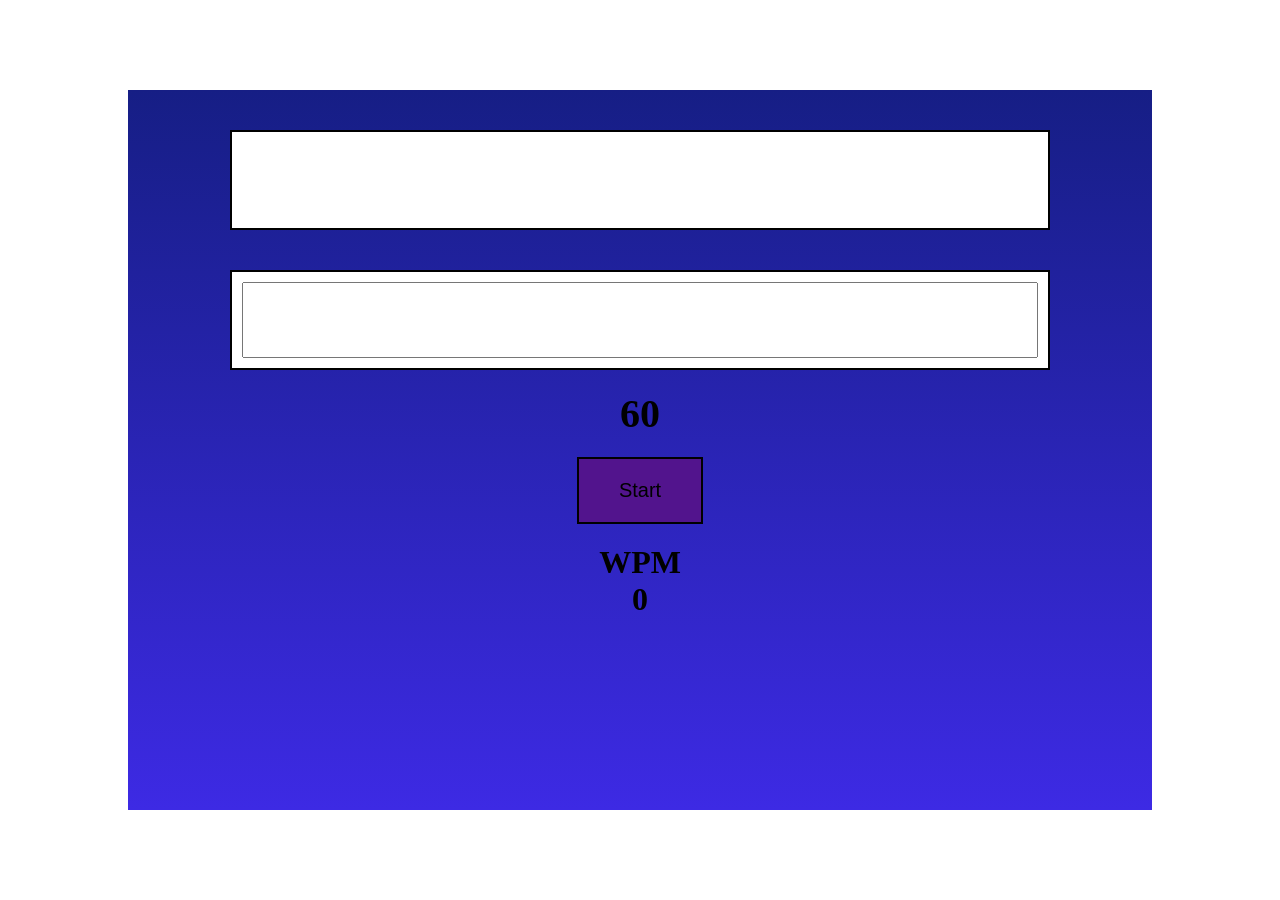
==== index.html @ 3452a50b "Added styles" ====
<!DOCTYPE html>
<html lang="en">
<head>
    <meta charset="UTF-8">
    <meta name="viewport" content="width=device-width, initial-scale=1.0">
    <link rel="stylesheet" href="styles.css">
    <script src="app.js" defer></script>
    <title>Speed Typer</title>
</head>
<body>
    <div class="container">
        <div class="section-word-display" id="word-display"></div>
        <div class="section-text-input">
            <input type="text" class="text-input" id="input" oninput="checkText()">
        </div>
        <div class="section-timer">
            <p id="timer">60</p>
        </div>
        <div class="options">
            <button class="btn-start" id="start">Start</button>
            <!-- <button class="btn btn-restart" id="restart">Restart</button> -->
        </div>
        <div class="results">
            <p>WPM</p>
            <p id="wpm">0</p>
        </div>
    </div>
</body>
</html>
---- styles.css ----
*{
    margin: 0;
    padding: 0;
    box-sizing: border-box;
}

body{
    overflow: hidden;
}

.container{
    width: 80%;
    height: 80vh;
    margin: 10vh auto;
    background-image: linear-gradient(rgb(22, 30, 133), rgb(61, 42, 228));
    position: relative;
    overflow: hidden;
    text-align: center;
}

.section-word-display, .section-text-input{
    position: relative;
    width: 80%;
    height: 100px;
    background: white;
    margin: 40px auto 20px auto;
    padding: 10px;
    border: 2px solid black;
}

.section-word-display{
    display: flex;
    font-size: 40px;
    white-space: pre-wrap;
    overflow: hidden;
    align-items: center;
}

.text-input{
    width: 100%;
    height: 100%;
    font-size: 40px;
}

.section-timer{
    font-size: 40px;
    font-weight: bold;
}

.btn-start{
    font-size: 20px;
    margin: 20px;
    padding: 20px 40px;
    background-color: rgb(82, 20, 141);
    border: 2px solid black;
    cursor: pointer;
}

.btn-start:hover{
    background-color: rgb(60, 14, 102);
}

.section-word-display p{
    display: inline;
}

.results p{
    font-size: 2rem;
    font-weight: bold;
}
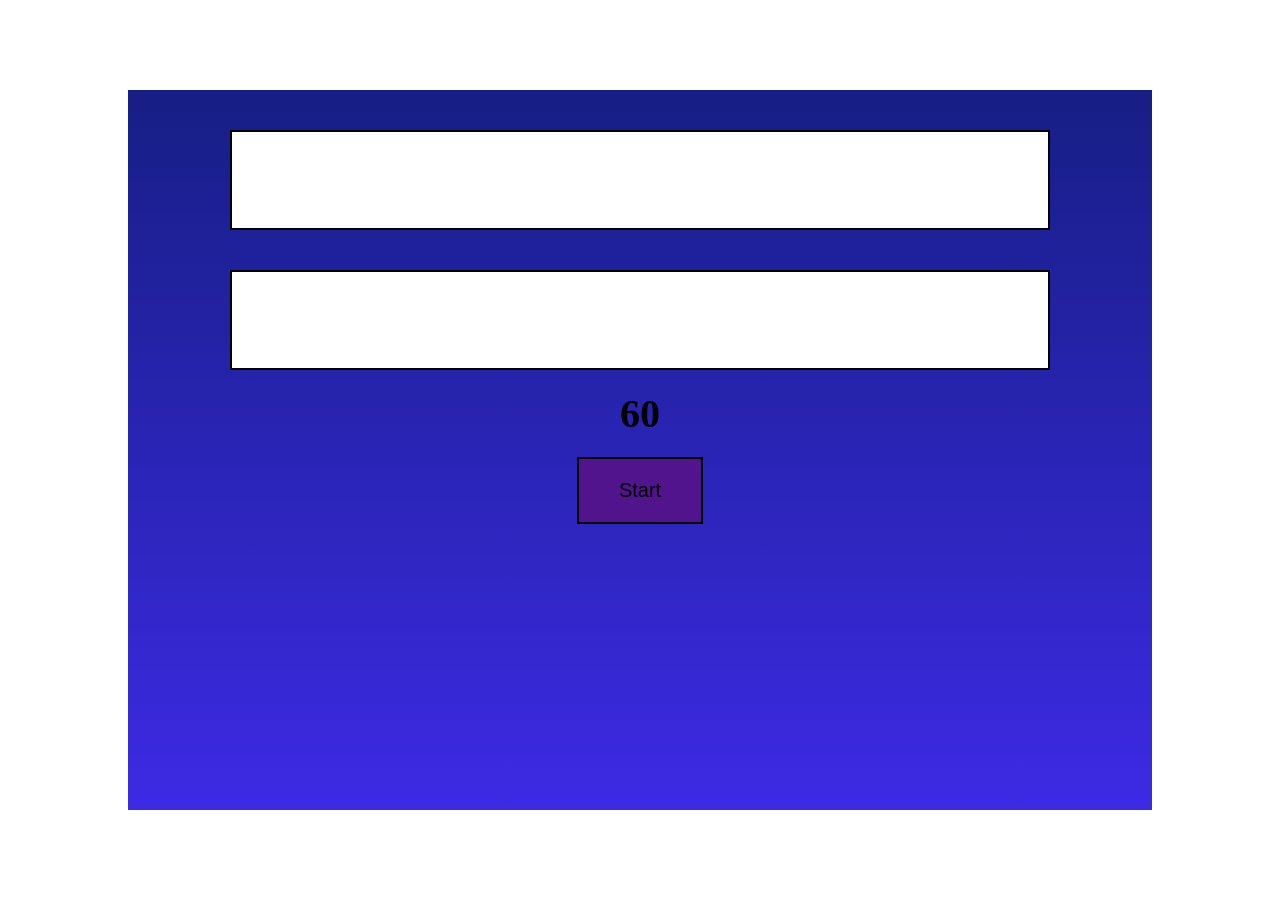
==== commit 66d5a2ca: "Fixed bugs" ====
--- a/index.html
+++ b/index.html
@@ -11,7 +11,7 @@
     <div class="container">
         <div class="section-word-display" id="word-display"></div>
         <div class="section-text-input">
-            <input type="text" class="text-input" id="input" oninput="checkText()">
+            <input type="text" class="text-input" id="input" oninput="checkText()" style="display: none;">
         </div>
         <div class="section-timer">
             <p id="timer">60</p>
@@ -20,7 +20,7 @@
             <button class="btn-start" id="start">Start</button>
             <!-- <button class="btn btn-restart" id="restart">Restart</button> -->
         </div>
-        <div class="results">
+        <div class="results" style="display: none;">
             <p>WPM</p>
             <p id="wpm">0</p>
         </div>
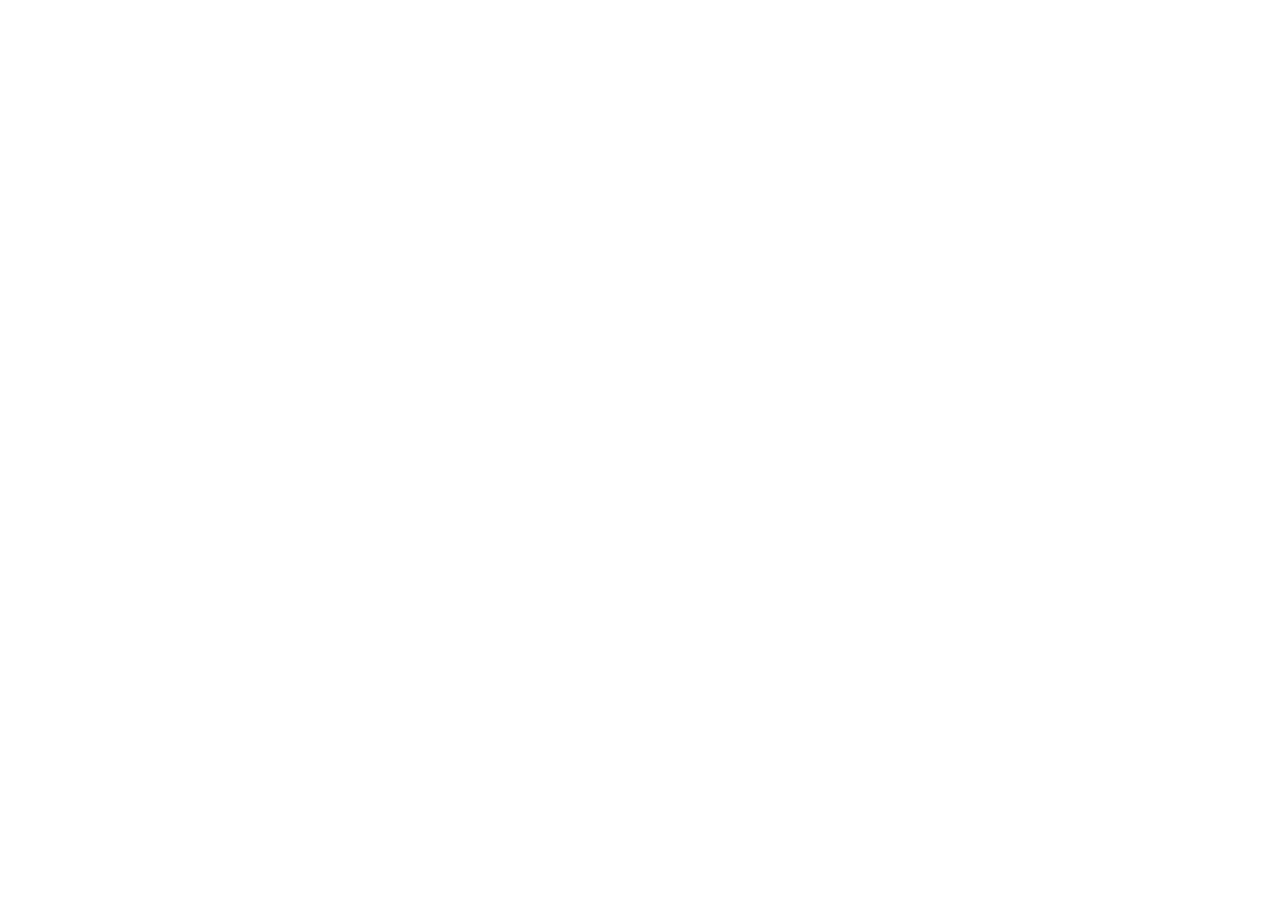
==== commit 247916bf: "Updated styles" ====
--- a/index.html
+++ b/index.html
@@ -4,26 +4,11 @@
     <meta charset="UTF-8">
     <meta name="viewport" content="width=device-width, initial-scale=1.0">
     <link rel="stylesheet" href="styles.css">
-    <script src="app.js" defer></script>
-    <title>Speed Typer</title>
+    <title>Type Test</title>
 </head>
 <body>
     <div class="container">
-        <div class="section-word-display" id="word-display"></div>
-        <div class="section-text-input">
-            <input type="text" class="text-input" id="input" oninput="checkText()" style="display: none;">
-        </div>
-        <div class="section-timer">
-            <p id="timer">60</p>
-        </div>
-        <div class="options">
-            <button class="btn-start" id="start">Start</button>
-            <!-- <button class="btn btn-restart" id="restart">Restart</button> -->
-        </div>
-        <div class="results" style="display: none;">
-            <p>WPM</p>
-            <p id="wpm">0</p>
-        </div>
+        
     </div>
 </body>
 </html>
--- a/styles.css
+++ b/styles.css
@@ -4,67 +4,8 @@
     box-sizing: border-box;
 }
 
-body{
-    overflow: hidden;
-}
-
 .container{
     width: 80%;
-    height: 80vh;
-    margin: 10vh auto;
-    background-image: linear-gradient(rgb(22, 30, 133), rgb(61, 42, 228));
-    position: relative;
-    overflow: hidden;
-    text-align: center;
-}
-
-.section-word-display, .section-text-input{
-    position: relative;
-    width: 80%;
-    height: 100px;
-    background: white;
-    margin: 40px auto 20px auto;
-    padding: 10px;
-    border: 2px solid black;
-}
-
-.section-word-display{
-    display: flex;
-    font-size: 40px;
-    white-space: pre-wrap;
-    overflow: hidden;
-    align-items: center;
-}
-
-.text-input{
-    width: 100%;
-    height: 100%;
-    font-size: 40px;
-}
-
-.section-timer{
-    font-size: 40px;
-    font-weight: bold;
-}
-
-.btn-start{
-    font-size: 20px;
-    margin: 20px;
-    padding: 20px 40px;
-    background-color: rgb(82, 20, 141);
-    border: 2px solid black;
-    cursor: pointer;
-}
-
-.btn-start:hover{
-    background-color: rgb(60, 14, 102);
-}
-
-.section-word-display p{
-    display: inline;
-}
-
-.results p{
-    font-size: 2rem;
-    font-weight: bold;
+    height: 100vh;
+    margin: 0 auto;
 }
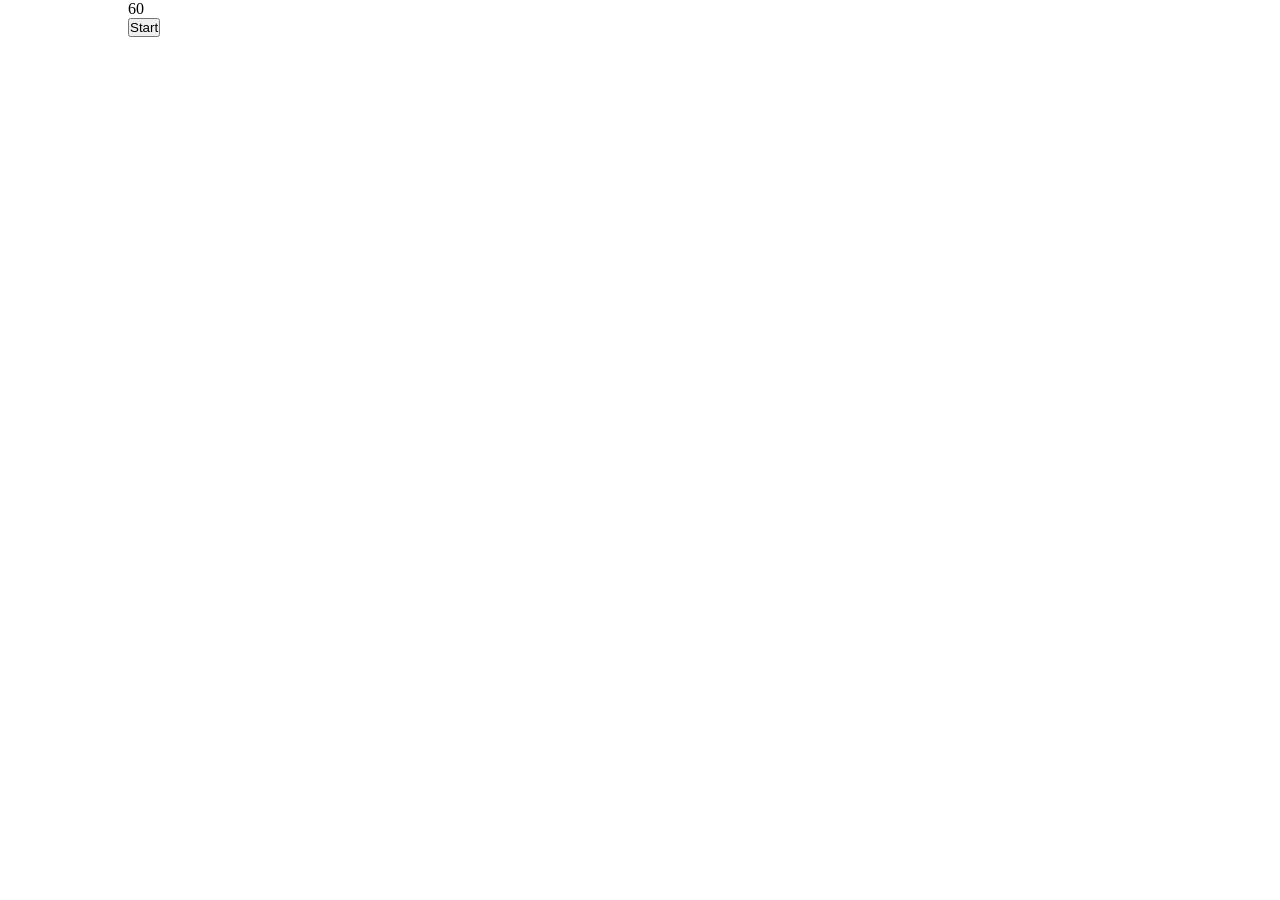
==== commit 26e61d36: "Updated files" ====
--- a/index.html
+++ b/index.html
@@ -3,12 +3,28 @@
 <head>
     <meta charset="UTF-8">
     <meta name="viewport" content="width=device-width, initial-scale=1.0">
-    <link rel="stylesheet" href="styles.css">
-    <title>Type Test</title>
+    <link rel="stylesheet" href="./styles.css">
+    <script src="./app.js" defer></script>
+    <title>Speed Typer</title>
 </head>
 <body>
     <div class="container">
-        
+        <div class="section-word-display" id="word-display"></div>
+        <div class="section-text-input">
+            <input type="text" class="text-input" id="input" oninput="checkText()" style="display: none;">
+        </div>
+        <div class="section-timer">
+            <p id="timer">60</p>
+        </div>
+        <div class="options">
+            <button class="btn-start" id="start">Start</button>
+            <!-- <button class="btn btn-restart" id="restart">Restart</button> -->
+        </div>
+        <div class="results" style="display: none;">
+            <p>WPM <span id="wpm">0</span></p>
+            <p>Words <span>0</span></p>
+            <p>Accuracy <span>0</span></p>
+        </div>
     </div>
 </body>
 </html>
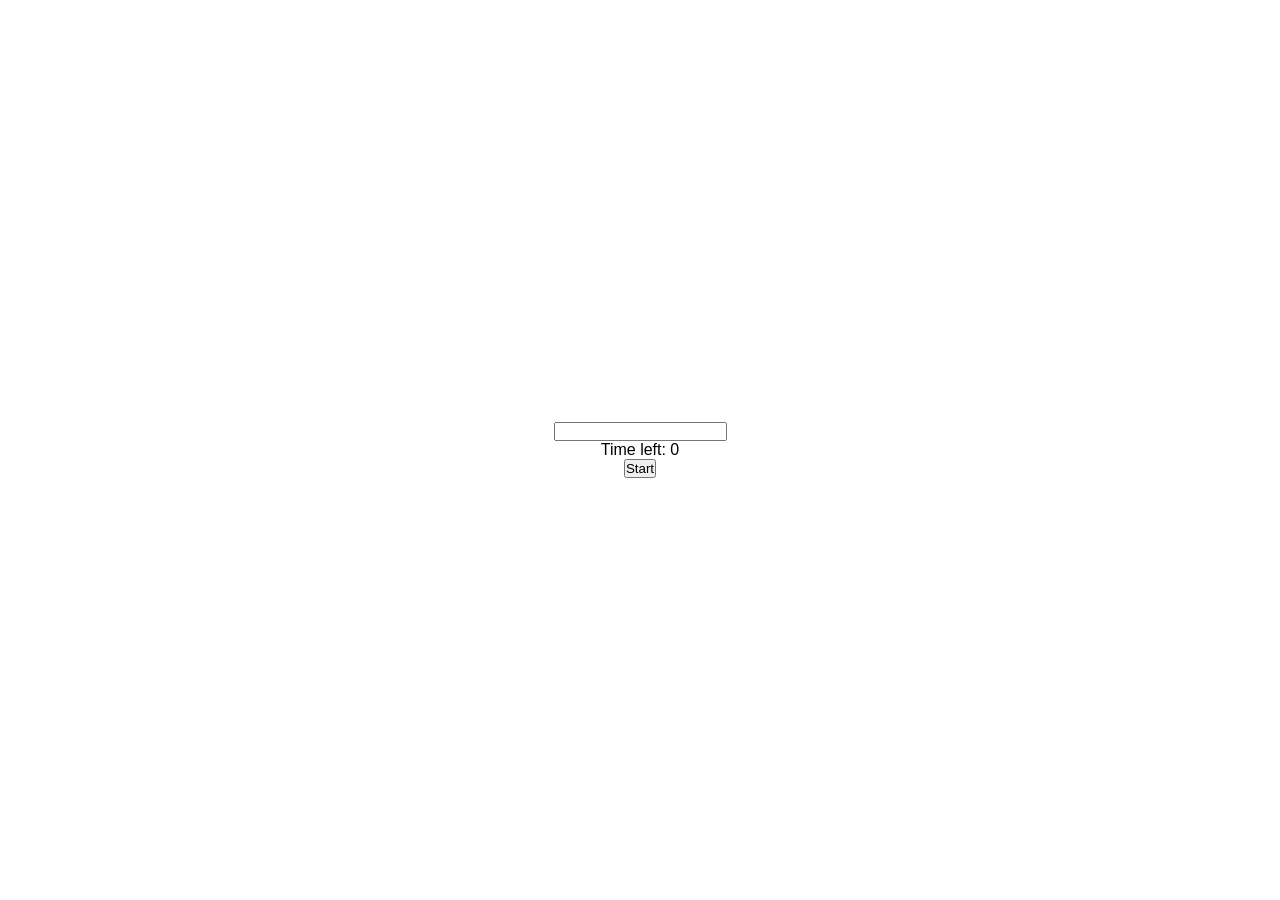
==== commit 1052de5d: "Updated check text code" ====
--- a/index.html
+++ b/index.html
@@ -4,26 +4,28 @@
     <meta charset="UTF-8">
     <meta name="viewport" content="width=device-width, initial-scale=1.0">
     <link rel="stylesheet" href="./styles.css">
-    <script src="./app.js" defer></script>
+    <script src="./app.js" type="module" defer></script>
     <title>Speed Typer</title>
 </head>
 <body>
     <div class="container">
-        <div class="section-word-display" id="word-display"></div>
-        <div class="section-text-input">
-            <input type="text" class="text-input" id="input" oninput="checkText()" style="display: none;">
+        <div class="word-display">
+            <div class="word-row" id="wordRow1"></div>
+            <div class="word-row" id="wordRow2"></div>
         </div>
-        <div class="section-timer">
-            <p id="timer">60</p>
+        <div class="text-input-container">
+            <input type="text" id="textInput" class="text-input" oninput="checkText()">
+        </div>
+        <div>
+            <p>Time left: <span id="timer">0</span></p>
         </div>
         <div class="options">
-            <button class="btn-start" id="start">Start</button>
-            <!-- <button class="btn btn-restart" id="restart">Restart</button> -->
+            <button id="start" class="btn">Start</button>
         </div>
-        <div class="results" style="display: none;">
-            <p>WPM <span id="wpm">0</span></p>
-            <p>Words <span>0</span></p>
-            <p>Accuracy <span>0</span></p>
+        <div id="results" class="results" style="display: none;">
+            <p>WPM: <span id="wpm">0</span></p>
+            <p>Words: <span>0</span></p>
+            <p>Accuracy: <span>0</span></p>
         </div>
     </div>
 </body>
--- a/styles.css
+++ b/styles.css
@@ -4,8 +4,23 @@
     box-sizing: border-box;
 }
 
+body{
+    font-family: sans-serif;
+}
+
 .container{
+    width: 100%;
+    height: 100vh;
+    display: flex;
+    flex-direction: column;
+    justify-content: center;
+    align-items: center;
+}
+
+.word-display {
     width: 80%;
-    height: 100vh;
-    margin: 0 auto;
+    display: flex;
+    flex-direction: column;
+    justify-content: center;
+    align-items: center;
 }
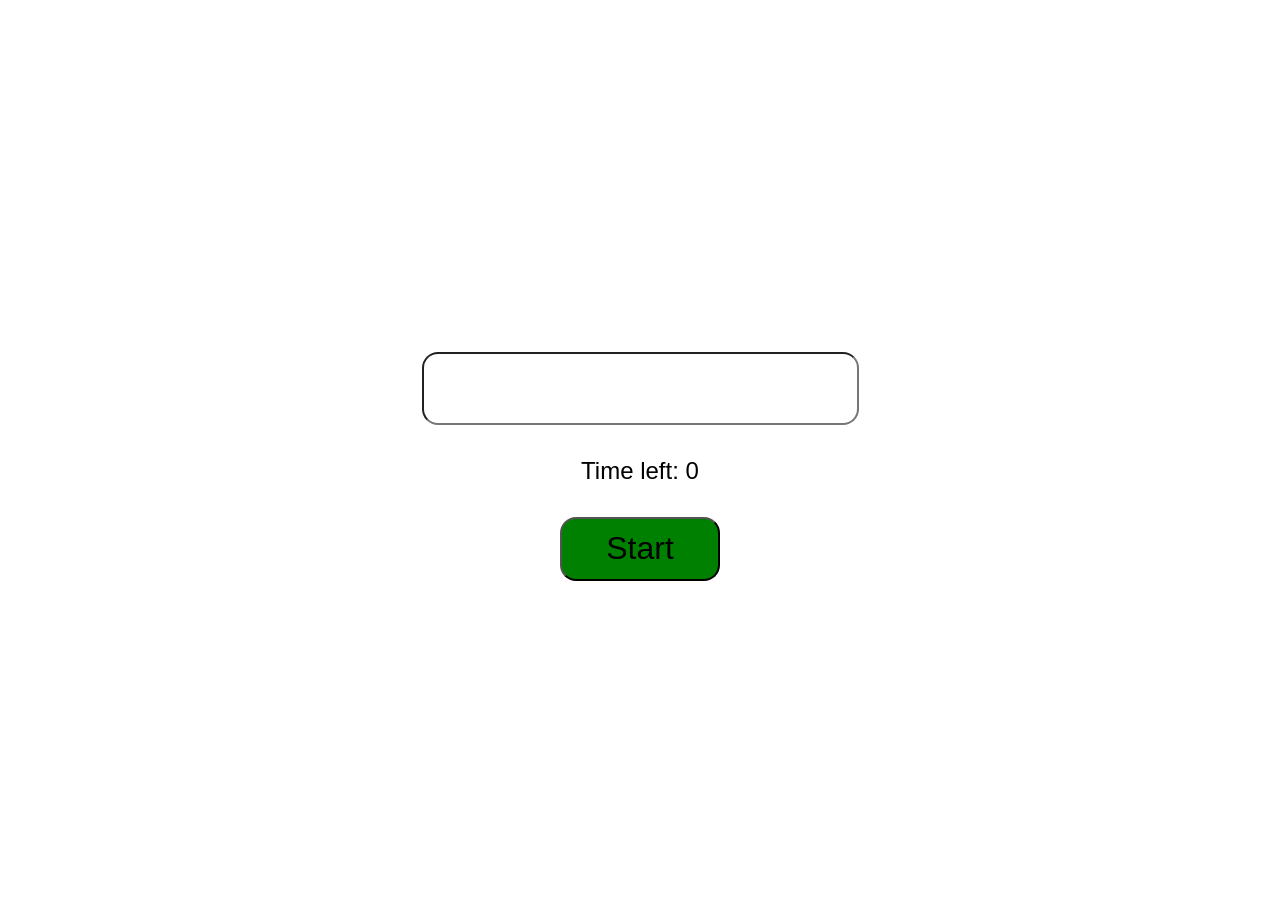
==== commit 7bc714cd: "Updated styles" ====
--- a/index.html
+++ b/index.html
@@ -16,7 +16,7 @@
         <div class="text-input-container">
             <input type="text" id="textInput" class="text-input" oninput="checkText()">
         </div>
-        <div>
+        <div class="timer-container">
             <p>Time left: <span id="timer">0</span></p>
         </div>
         <div class="options">
@@ -24,8 +24,7 @@
         </div>
         <div id="results" class="results" style="display: none;">
             <p>WPM: <span id="wpm">0</span></p>
-            <p>Words: <span>0</span></p>
-            <p>Accuracy: <span>0</span></p>
+            <p>Accuracy: <span id="accuracy">0</span></p>
         </div>
     </div>
 </body>
--- a/styles.css
+++ b/styles.css
@@ -19,8 +19,44 @@
 
 .word-display {
     width: 80%;
+    font-size: 2rem;
     display: flex;
     flex-direction: column;
     justify-content: center;
     align-items: center;
+}
+
+.word-display > * {
+    margin-bottom: 1rem;
+}
+
+.text-input-container {
+    margin-bottom: 2rem;
+}
+
+.text-input {
+    font-size: 2rem;
+    padding: 1rem;
+    border-radius: 1rem;
+    outline: 0;
+}
+
+.timer-container {
+    font-size: 1.5rem;
+    margin-bottom: 2rem;
+}
+
+.btn {
+    width: 10rem;
+    height: 4rem;
+    font-size: 2rem;
+    border-radius: 1rem;
+    background: green;
+    outline: 0;
+    cursor: pointer;
+}
+
+.results {
+    margin: 2rem;
+    font-size: 2rem;
 }
